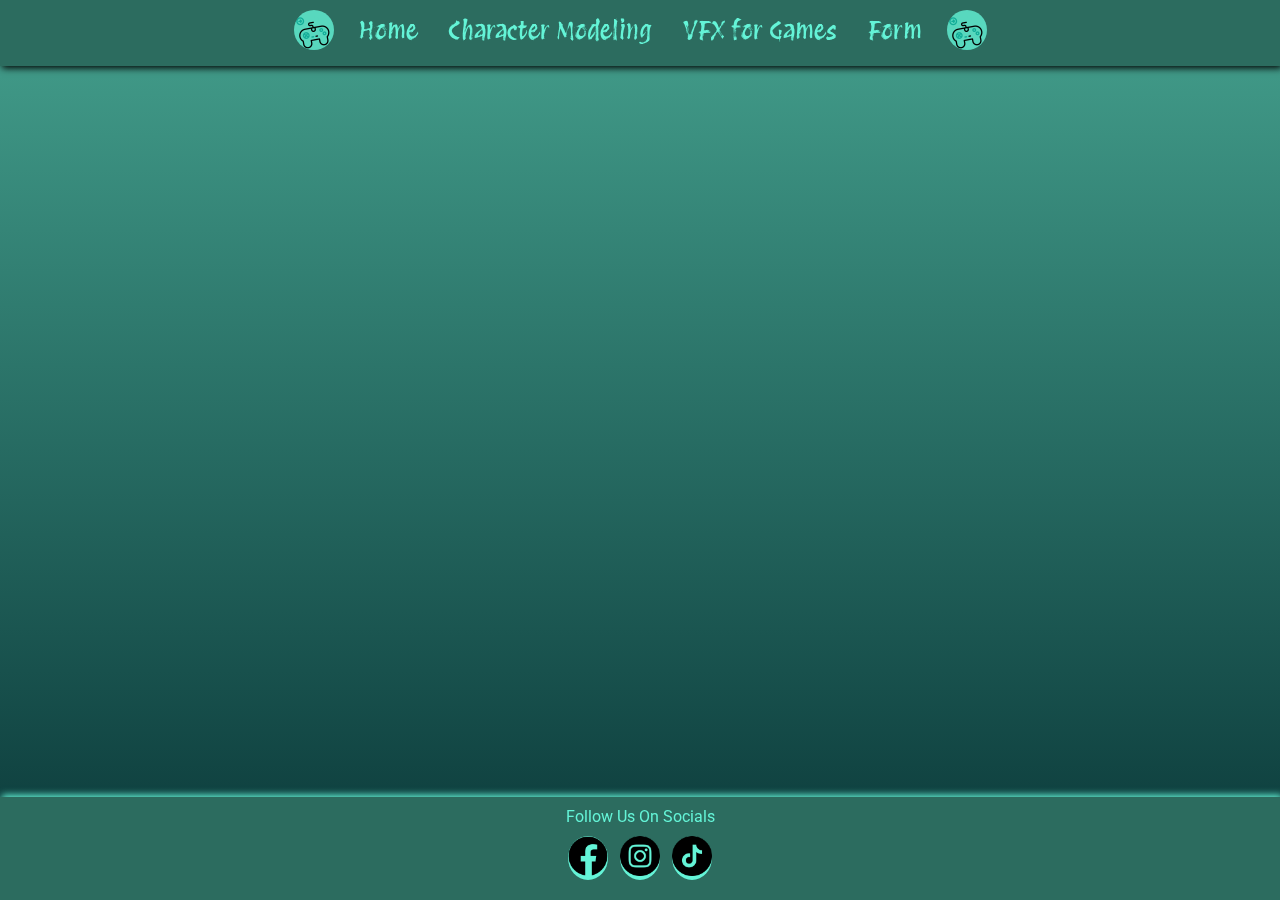
==== index.html @ ecedea8a "Default Style Complete" ====
<!DOCTYPE html>
<html lang="en">
<head>
    <meta charset="UTF-8">
    <meta name="viewport" content="width=device-width, initial-scale=1.0">
    <link rel="preconnect" href="https://fonts.googleapis.com">
    <link rel="preconnect" href="https://fonts.gstatic.com" crossorigin>
    <link href="https://fonts.googleapis.com/css2?family=Protest+Revolution&family=Roboto:ital,wght@0,100;0,300;0,400;0,500;0,700;0,900;1,100;1,300;1,400;1,500;1,700;1,900&display=swap" rel="stylesheet">
    <link rel="stylesheet" href="/styles/default_stylesheet.css">
    <title>Home</title>
</head>
<body>

    <header>
        <section>
            <nav class="header_nav">
                <span>
                    <img src="/art//video-gamev2.gif" alt="" class="gamer_gif">
                </span>
                <a href="">Home</a>
                <a href="">Character Modeling </a>
                <a href="">VFX for Games</a>
                <a href="">Form</a>
                <span>
                    <img src="/art//video-gamev2.gif" alt="" class="gamer_gif">
                </span>
            </nav>
        </section>
    </header>

    <main></main>

    <footer>
        <section>
            <div>Follow Us On Socials</div>
            <nav class="footer_nav">
                <a href="https://www.facebook.com/">
                    <img src="/art/facebook.png" alt="facebook icon" width="40px">
                </a>
                <a href="https://www.instagram.com/">
                    <img src="/art/instagram.png" alt="instagram icon" width="40px">
                </a>
                <a href="https://www.tiktok.com/explore">
                    <img src="/art/tiktok.png" alt="tiktok icon" width="40px">
                </a>
            </nav>

        </section>
    </footer>
    
</body>
</html>
---- styles/default_stylesheet.css ----
/* FONTS  */
/* font-family: "Protest Revolution", sans-serif;
font-family: "Roboto", serif; */

* {
    margin: 0;
    padding: 0;
    box-sizing: border-box;
}

body {
    height: 100vh;
    background: #44A08D;
    background: -webkit-linear-gradient(to top, #093637, #44A08D);
    background: linear-gradient(to top, #093637, #44A08D);
}

.header_nav {
    display: flex;
    justify-content: center;
    font-family: "Protest Revolution", sans-serif;
    font-size: 25px;
    background-color: #2C6C5F;
    box-shadow: 2px 2px 7px;
}

.header_nav a {
    margin: 15px;
    text-decoration: none;
    color: #64F4D7;
    transition-duration: 0.5s;
}

.header_nav a:hover {
    font-size: 30px;
    color: #F5F0F6;
}

.gamer_gif {
    mix-blend-mode:overlay;
    width: 40px;
    margin: 10px;
    border-radius: 50%;
}

footer {
    display: flex;
    justify-content: center;
    position: fixed;
    bottom: 0%;
    padding-bottom: 20px;
    width: 100%;
    background-color: #2C6C5F;
    color: #64F4D7;
    box-shadow: 2px -2px 7px;
    font-family: "Roboto", serif;
}

.footer_nav {
    display: flex;
    justify-content: space-evenly;
}

footer div{
    margin: 10px;
}

footer a {
    background-color: #64F4D7;
    border-radius: 50%;
    transition-duration: 0.5s;
}

footer a:hover {
    background-color: #F5F0F6;
    scale: 1.2;
}
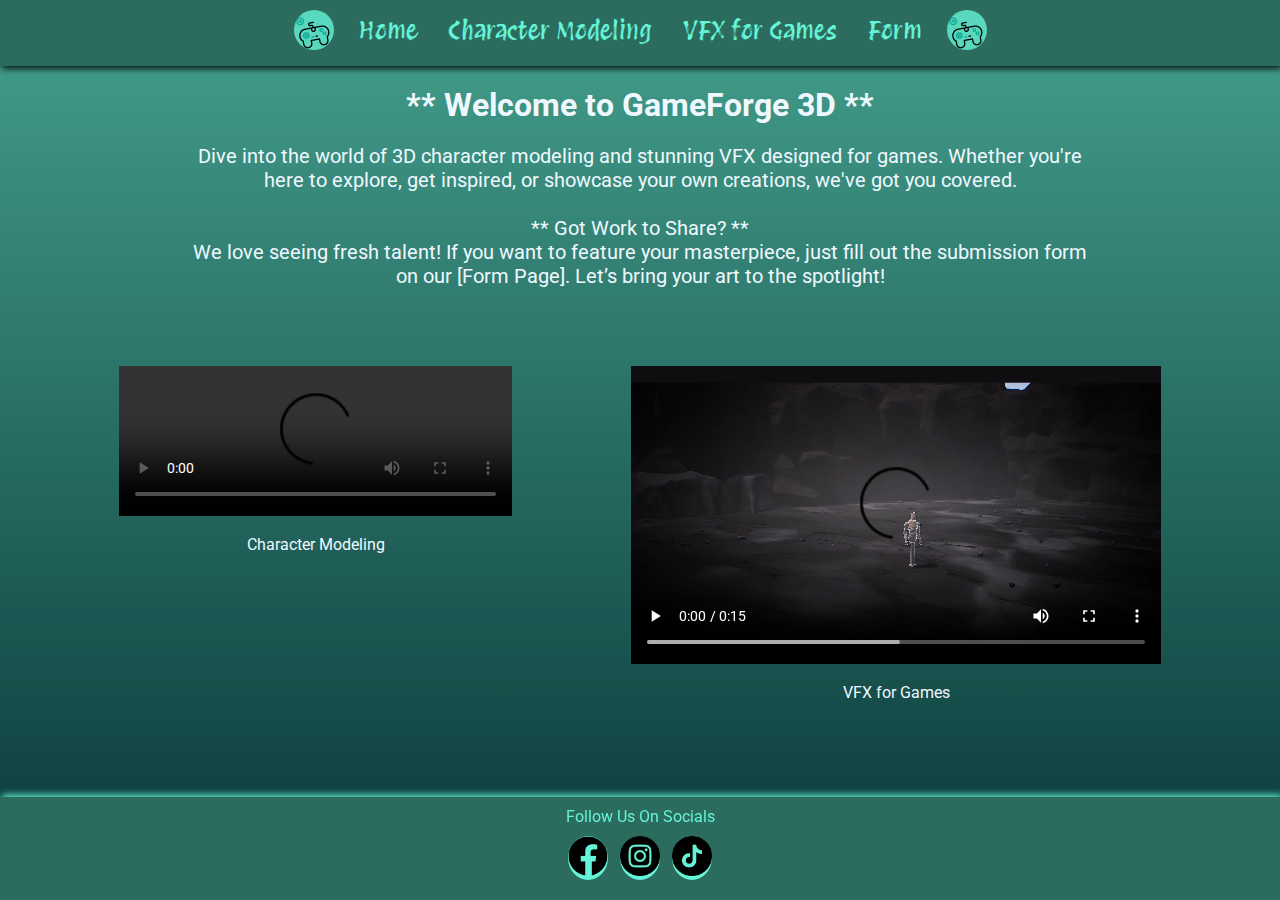
==== commit 8e8e6d58: "Home Completed" ====
--- a/index.html
+++ b/index.html
@@ -6,6 +6,7 @@
     <link rel="preconnect" href="https://fonts.googleapis.com">
     <link rel="preconnect" href="https://fonts.gstatic.com" crossorigin>
     <link href="https://fonts.googleapis.com/css2?family=Protest+Revolution&family=Roboto:ital,wght@0,100;0,300;0,400;0,500;0,700;0,900;1,100;1,300;1,400;1,500;1,700;1,900&display=swap" rel="stylesheet">
+    <link rel="stylesheet" href="/styles/index_stylesheet.css">
     <link rel="stylesheet" href="/styles/default_stylesheet.css">
     <title>Home</title>
 </head>
@@ -18,9 +19,9 @@
                     <img src="/art//video-gamev2.gif" alt="" class="gamer_gif">
                 </span>
                 <a href="">Home</a>
-                <a href="">Character Modeling </a>
-                <a href="">VFX for Games</a>
-                <a href="">Form</a>
+                <a href="/pages/character_modeling.html">Character Modeling </a>
+                <a href="/pages/vfx_for_games.html">VFX for Games</a>
+                <a href="/pages/form.html">Form</a>
                 <span>
                     <img src="/art//video-gamev2.gif" alt="" class="gamer_gif">
                 </span>
@@ -28,7 +29,35 @@
         </section>
     </header>
 
-    <main></main>
+    <main class="container">
+
+        <section class="intro">
+            <h1>** Welcome to GameForge 3D **</h1>  
+            <p>
+                Dive into the world of 3D character modeling and stunning VFX designed for games. Whether you're here to explore, get inspired, or showcase your own creations, we've got you covered.  
+                <br><br>
+                ** Got Work to Share? **  
+                <br>
+                We love seeing fresh talent! If you want to feature your masterpiece, just fill out the submission form on our [Form Page]. Let’s bring your art to the spotlight! 
+            </p>
+        </section>
+
+        <section class="art">
+
+            <div class="league">
+                <video src="/art/video/LeagueOfLegends_turntable.mp4" width="393px" controls></video>
+                <br>
+                <caption>Character Modeling</caption>
+            </div>
+
+            <div class="burst1">
+                <video src="/art/video/chargingburst-h.mp4" width="530px" controls></video>
+                <br>
+                <caption>VFX for Games</caption>
+            </div>
+
+        </section>
+    </main>
 
     <footer>
         <section>
--- a/styles/index_stylesheet.css
+++ b/styles/index_stylesheet.css
@@ -0,0 +1,47 @@
+main {
+    display: grid;
+    grid-template-rows: 300px 1fr;
+    color: aliceblue;
+}
+
+.container .intro {
+    grid-row: 1;
+}
+
+.intro {
+    display: flex;
+    flex-direction: column;
+    align-items: center;
+    justify-self: center;
+    text-align: center;
+    width: 70%;
+}
+
+.intro * {
+    margin-top: 20px;
+}
+
+.intro p {
+    font-size: 20px;
+}
+
+.art {
+    display: flex;
+    justify-content: space-evenly;
+}
+
+.art * {
+    transition: 0.5s;
+}
+
+.art *:hover {
+    box-shadow: 2px 2px 10px;
+    scale: 1.1;
+    color: aquamarine;
+}
+
+.art div {
+    display: flex;
+    flex-direction:column;
+    align-items: center;
+}--- a/styles/default_stylesheet.css
+++ b/styles/default_stylesheet.css
@@ -13,6 +13,7 @@
     background: #44A08D;
     background: -webkit-linear-gradient(to top, #093637, #44A08D);
     background: linear-gradient(to top, #093637, #44A08D);
+    font-family: "Roboto", serif;
 }
 
 .header_nav {
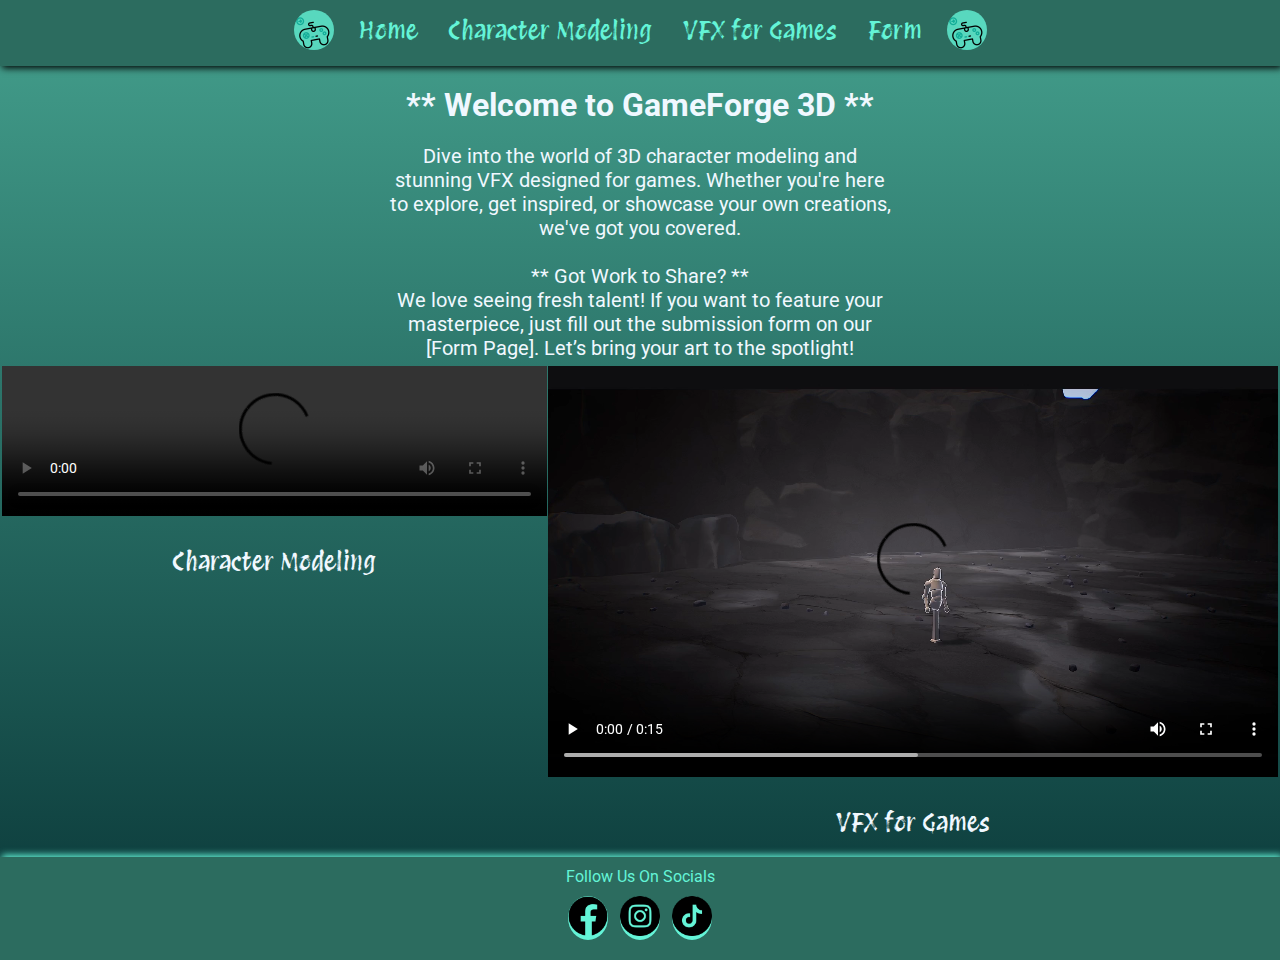
==== commit 709ba72a: "Character Done" ====
--- a/index.html
+++ b/index.html
@@ -45,13 +45,13 @@
         <section class="art">
 
             <div class="league">
-                <video src="/art/video/LeagueOfLegends_turntable.mp4" width="393px" controls></video>
+                <video src="/art/video/LeagueOfLegends_turntable.mp4" width="545px" controls></video>
                 <br>
                 <caption>Character Modeling</caption>
             </div>
 
             <div class="burst1">
-                <video src="/art/video/chargingburst-h.mp4" width="530px" controls></video>
+                <video src="/art/video/chargingburst-h.mp4" width="730px" controls></video>
                 <br>
                 <caption>VFX for Games</caption>
             </div>
--- a/styles/index_stylesheet.css
+++ b/styles/index_stylesheet.css
@@ -2,6 +2,7 @@
     display: grid;
     grid-template-rows: 300px 1fr;
     color: aliceblue;
+    margin-bottom: 20px;
 }
 
 .container .intro {
@@ -14,10 +15,11 @@
     align-items: center;
     justify-self: center;
     text-align: center;
-    width: 70%;
+    width: 40%;
 }
 
 .intro * {
+    font-family: "Roboto", serif;
     margin-top: 20px;
 }
 
@@ -31,10 +33,15 @@
 }
 
 .art * {
+    font-family: "Protest Revolution", sans-serif;
+    font-size: 25px;
+}
+
+.league video, .burst1 video {
     transition: 0.5s;
 }
 
-.art *:hover {
+.league video:hover, .burst1 video:hover {
     box-shadow: 2px 2px 10px;
     scale: 1.1;
     color: aquamarine;
@@ -44,4 +51,5 @@
     display: flex;
     flex-direction:column;
     align-items: center;
-}+}
+
--- a/styles/default_stylesheet.css
+++ b/styles/default_stylesheet.css
@@ -9,11 +9,10 @@
 }
 
 body {
-    height: 100vh;
+    /* height: 100%; */
     background: #44A08D;
     background: -webkit-linear-gradient(to top, #093637, #44A08D);
     background: linear-gradient(to top, #093637, #44A08D);
-    font-family: "Roboto", serif;
 }
 
 .header_nav {
@@ -47,8 +46,8 @@
 footer {
     display: flex;
     justify-content: center;
-    position: fixed;
-    bottom: 0%;
+    position: static;
+    bottom: 0px;
     padding-bottom: 20px;
     width: 100%;
     background-color: #2C6C5F;
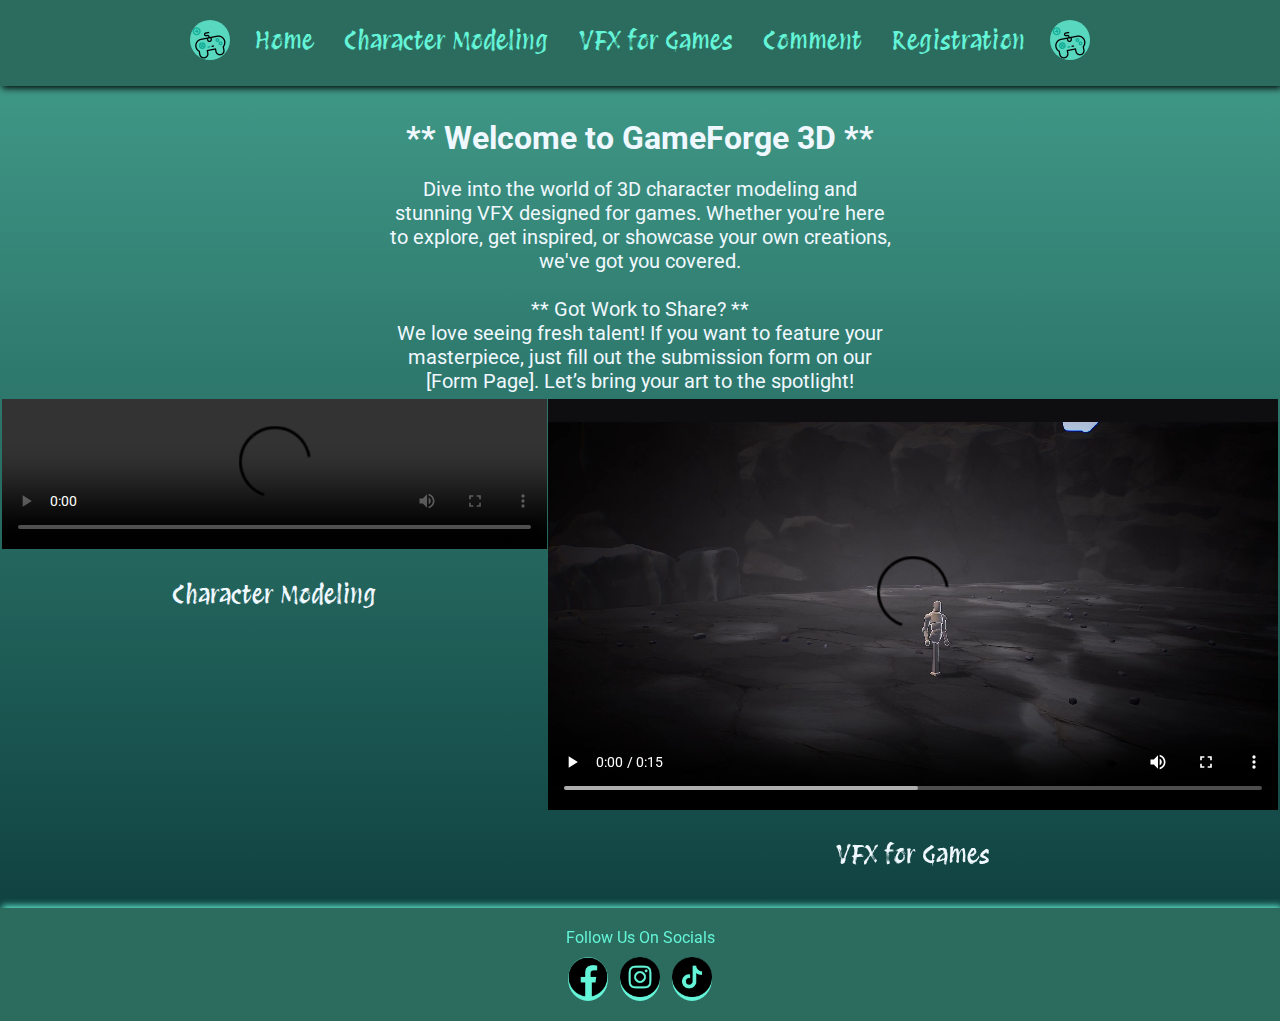
==== commit e2f790a2: "Updated" ====
--- a/index.html
+++ b/index.html
@@ -21,7 +21,8 @@
                 <a href="">Home</a>
                 <a href="/pages/character_modeling.html">Character Modeling </a>
                 <a href="/pages/vfx_for_games.html">VFX for Games</a>
-                <a href="/pages/form.html">Form</a>
+                <a href="/pages/comment.html">Comment</a>
+                <a href="/pages/registration_form.html">Registration</a>
                 <span>
                     <img src="/art//video-gamev2.gif" alt="" class="gamer_gif">
                 </span>
@@ -60,7 +61,7 @@
     </main>
 
     <footer>
-        <section>
+        <section class="footer">
             <div>Follow Us On Socials</div>
             <nav class="footer_nav">
                 <a href="https://www.facebook.com/">
--- a/styles/index_stylesheet.css
+++ b/styles/index_stylesheet.css
@@ -2,7 +2,8 @@
     display: grid;
     grid-template-rows: 300px 1fr;
     color: aliceblue;
-    margin-bottom: 20px;
+    margin-bottom: 3%;
+    margin-top: 1%;
 }
 
 .container .intro {
@@ -51,5 +52,4 @@
     display: flex;
     flex-direction:column;
     align-items: center;
-}
-
+}--- a/styles/default_stylesheet.css
+++ b/styles/default_stylesheet.css
@@ -9,19 +9,24 @@
 }
 
 body {
-    /* height: 100%; */
+    display: flex;
+    flex-direction: column;
+    height: 100%;
     background: #44A08D;
     background: -webkit-linear-gradient(to top, #093637, #44A08D);
     background: linear-gradient(to top, #093637, #44A08D);
 }
 
 .header_nav {
+    padding-top: 10px;
+    padding-bottom: 10px;
     display: flex;
     justify-content: center;
     font-family: "Protest Revolution", sans-serif;
     font-size: 25px;
     background-color: #2C6C5F;
     box-shadow: 2px 2px 7px;
+    width: 100%;
 }
 
 .header_nav a {
@@ -46,8 +51,7 @@
 footer {
     display: flex;
     justify-content: center;
-    position: static;
-    bottom: 0px;
+    padding-top: 10px;
     padding-bottom: 20px;
     width: 100%;
     background-color: #2C6C5F;
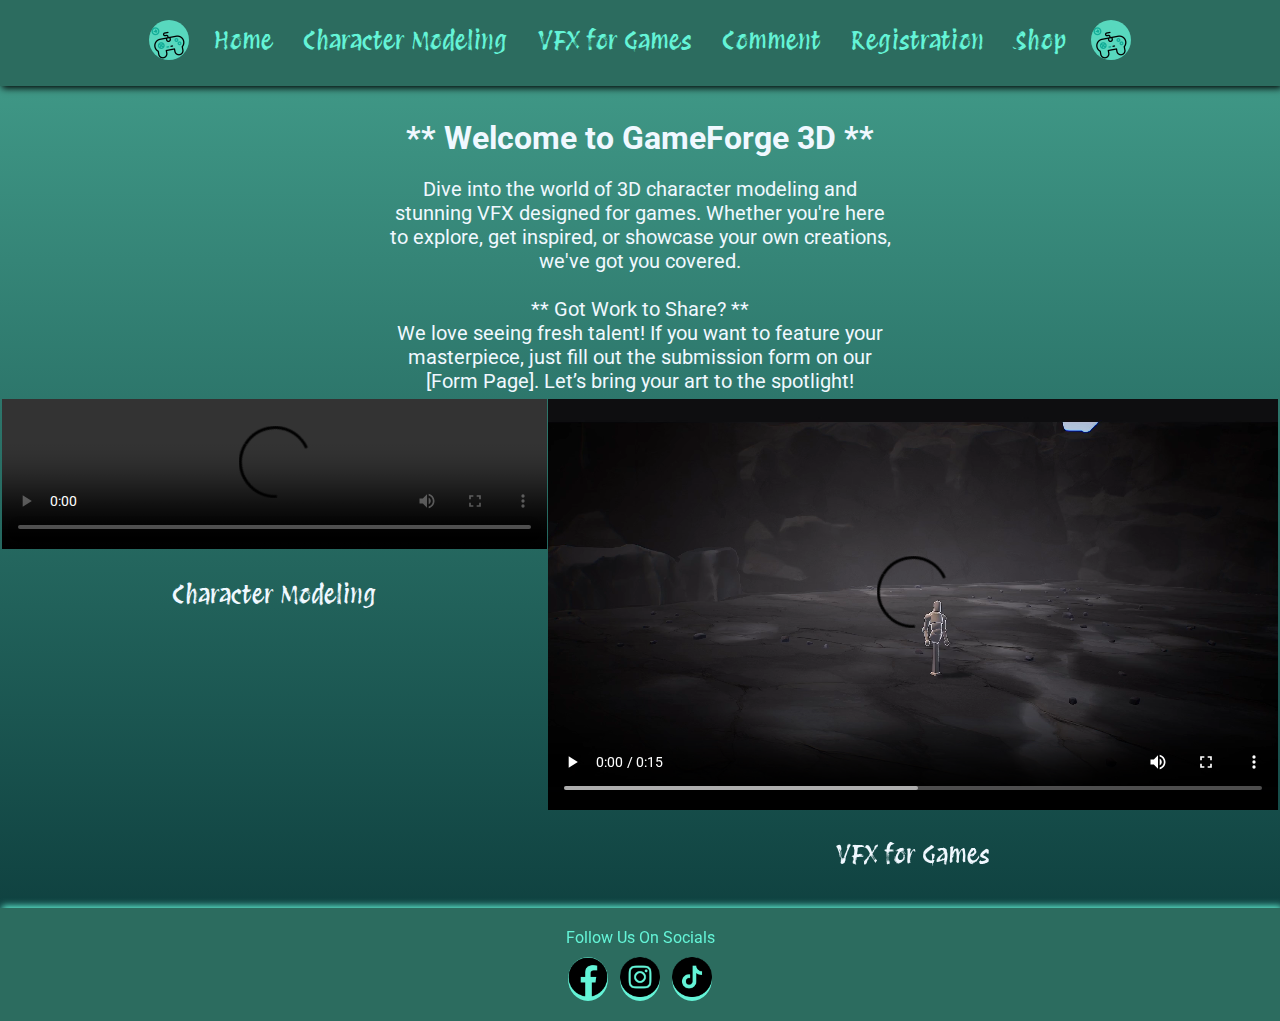
==== commit e8409b5d: "Table Complete" ====
--- a/index.html
+++ b/index.html
@@ -23,6 +23,7 @@
                 <a href="/pages/vfx_for_games.html">VFX for Games</a>
                 <a href="/pages/comment.html">Comment</a>
                 <a href="/pages/registration_form.html">Registration</a>
+                <a href="/pages/shop.html">Shop</a>
                 <span>
                     <img src="/art//video-gamev2.gif" alt="" class="gamer_gif">
                 </span>
